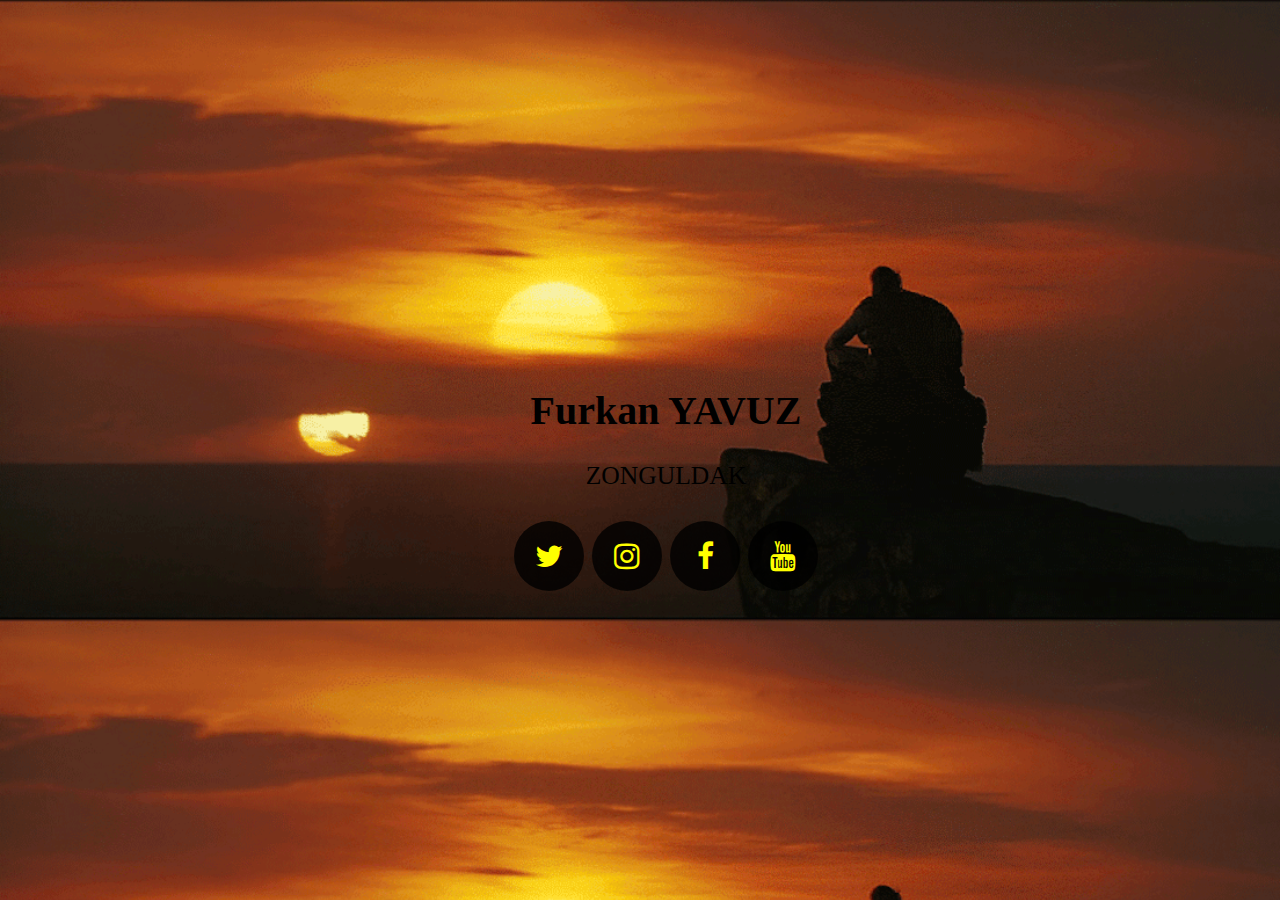
==== index.html @ 8f656e01 "Add files via upload" ====
<!DOCTYPE html>
<html>

    <head>
        <meta charset="utf-8">
        <meta name="viewport" content="width=device=width, inital-scale=1" >
        <link rel="stylesheet" href="https://maxcdn.bootstrapcdn.com/font-awesome/4.7.0/css/font-awesome.min.css">
        <link href="main.css" rel="stylesheet">
        

        <title>Furkan'ın Kişisel İlk Websitesi.</title>
    </head>

    <body id="backgroundBody">
        <div id="textBody">
            <h1 style="font-size: 250%;">Furkan YAVUZ</h1>
            <p style="font-size: 160%;">ZONGULDAK</p>
            <div>
                <a href="https://bit.ly/3pPNdk2" class="fa fa-twitter" target="_blank" rel="noopener noreferrer"></a>
                <a href="https://bit.ly/3rUnQzj" class="fa fa-instagram" target="_blank" rel="noopener noreferrer"></a>
                <a href="http://bit.ly/35eoZbd" class="fa fa-facebook" target="_blank" rel="noopener noreferrer"></a>
                <a href="http://bit.ly/2L3KSDn" class="fa fa-youtube" target="_blank" rel="noopener noreferrer"></a>                                                 
            </div>
        </div>
    </body>
</html>
---- main.css ----
#textBody {
    text-align: center;
    position: absolute;
    top: 40%;
    left: 40%;
    color: black;
}

 #backgroundBody {
 background-repeat: no-repeat;
 background-attachment: fixed;
 background-position: center center;
 background: url(sunsett.gif);
 background-size: cover;
 background-color: white;

}

.fa {
padding: 20px;
font-size: 30px;
width: 30px;
text-align: center;
text-decoration: purple;
margin: 5px 2px;
border-radius: 50%;

background: rgba(0, 0, 0, 0.795);
color: yellow;
}

.fa:hover {
opacity: 0.7;
}
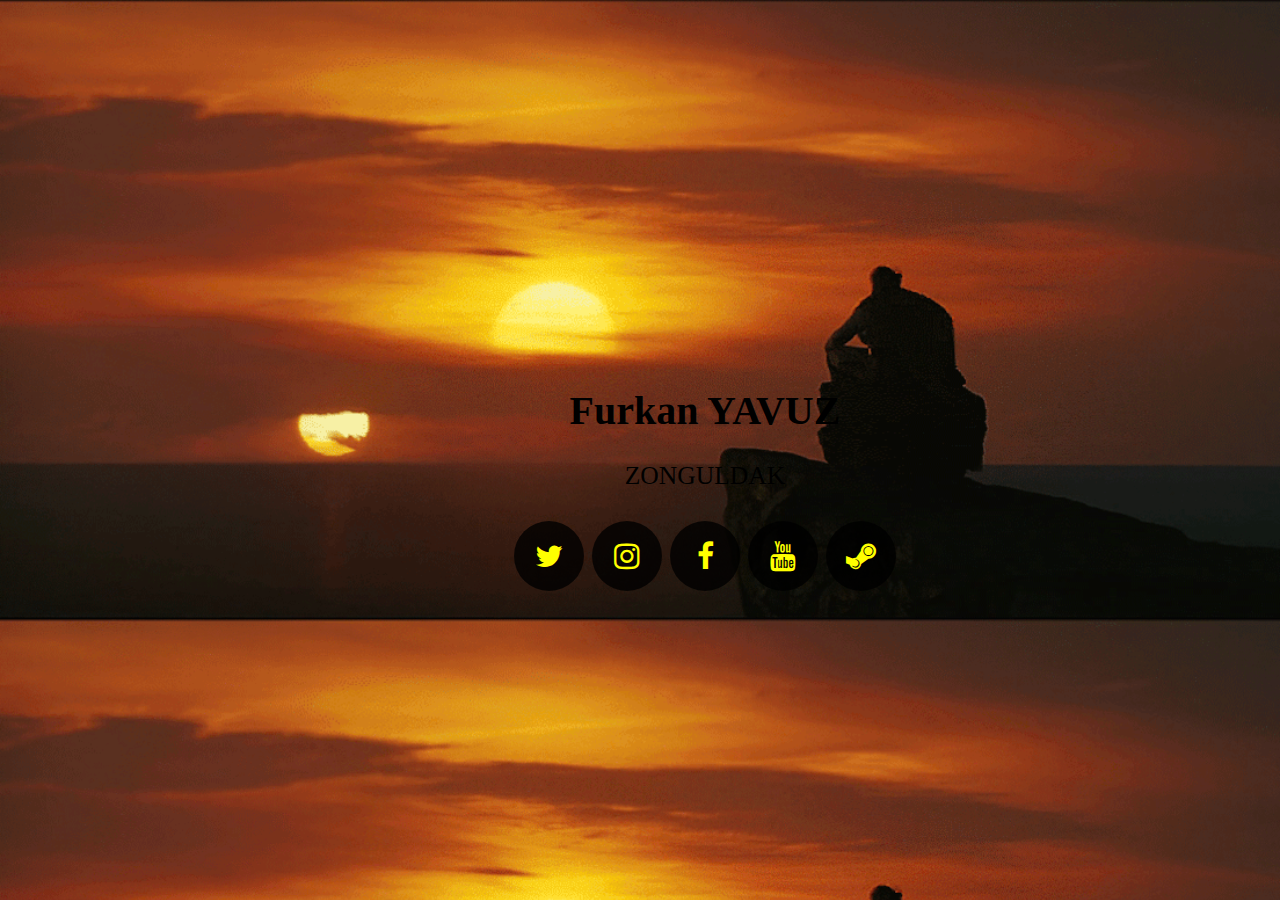
==== commit 4d8a4a3e: "Add files via upload" ====
--- a/index.html
+++ b/index.html
@@ -19,7 +19,8 @@
                 <a href="https://bit.ly/3pPNdk2" class="fa fa-twitter" target="_blank" rel="noopener noreferrer"></a>
                 <a href="https://bit.ly/3rUnQzj" class="fa fa-instagram" target="_blank" rel="noopener noreferrer"></a>
                 <a href="http://bit.ly/35eoZbd" class="fa fa-facebook" target="_blank" rel="noopener noreferrer"></a>
-                <a href="http://bit.ly/2L3KSDn" class="fa fa-youtube" target="_blank" rel="noopener noreferrer"></a>                                                 
+                <a href="http://bit.ly/2L3KSDn" class="fa fa-youtube" target="_blank" rel="noopener noreferrer"></a>
+                <a href="http://bit.ly/35gDyLp" class="fa fa-steam" target="_blank" rel="noopener noreferrer"></a>                                                 
             </div>
         </div>
     </body>
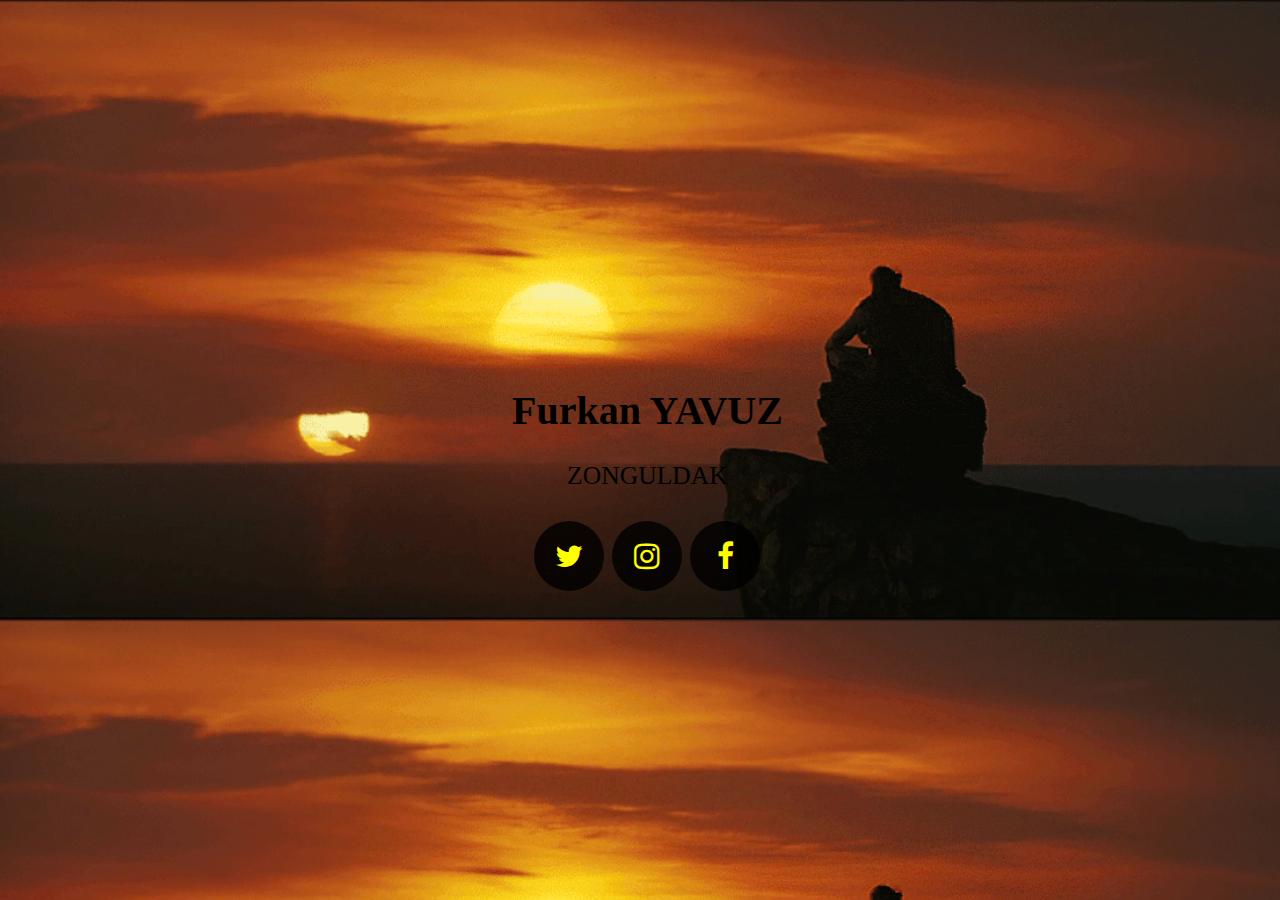
==== commit 46cbe53e: "Add files via upload" ====
--- a/index.html
+++ b/index.html
@@ -18,9 +18,7 @@
             <div>
                 <a href="https://bit.ly/3pPNdk2" class="fa fa-twitter" target="_blank" rel="noopener noreferrer"></a>
                 <a href="https://bit.ly/3rUnQzj" class="fa fa-instagram" target="_blank" rel="noopener noreferrer"></a>
-                <a href="http://bit.ly/35eoZbd" class="fa fa-facebook" target="_blank" rel="noopener noreferrer"></a>
-                <a href="http://bit.ly/2L3KSDn" class="fa fa-youtube" target="_blank" rel="noopener noreferrer"></a>
-                <a href="http://bit.ly/35gDyLp" class="fa fa-steam" target="_blank" rel="noopener noreferrer"></a>                                                 
+                <a href="http://bit.ly/35eoZbd" class="fa fa-facebook" target="_blank" rel="noopener noreferrer"></a>                                                
             </div>
         </div>
     </body>
--- a/main.css
+++ b/main.css
@@ -12,7 +12,7 @@
  background-position: center center;
  background: url(sunsett.gif);
  background-size: cover;
- background-color: white;
+ background-color: whitesmoke;
 
 }
 
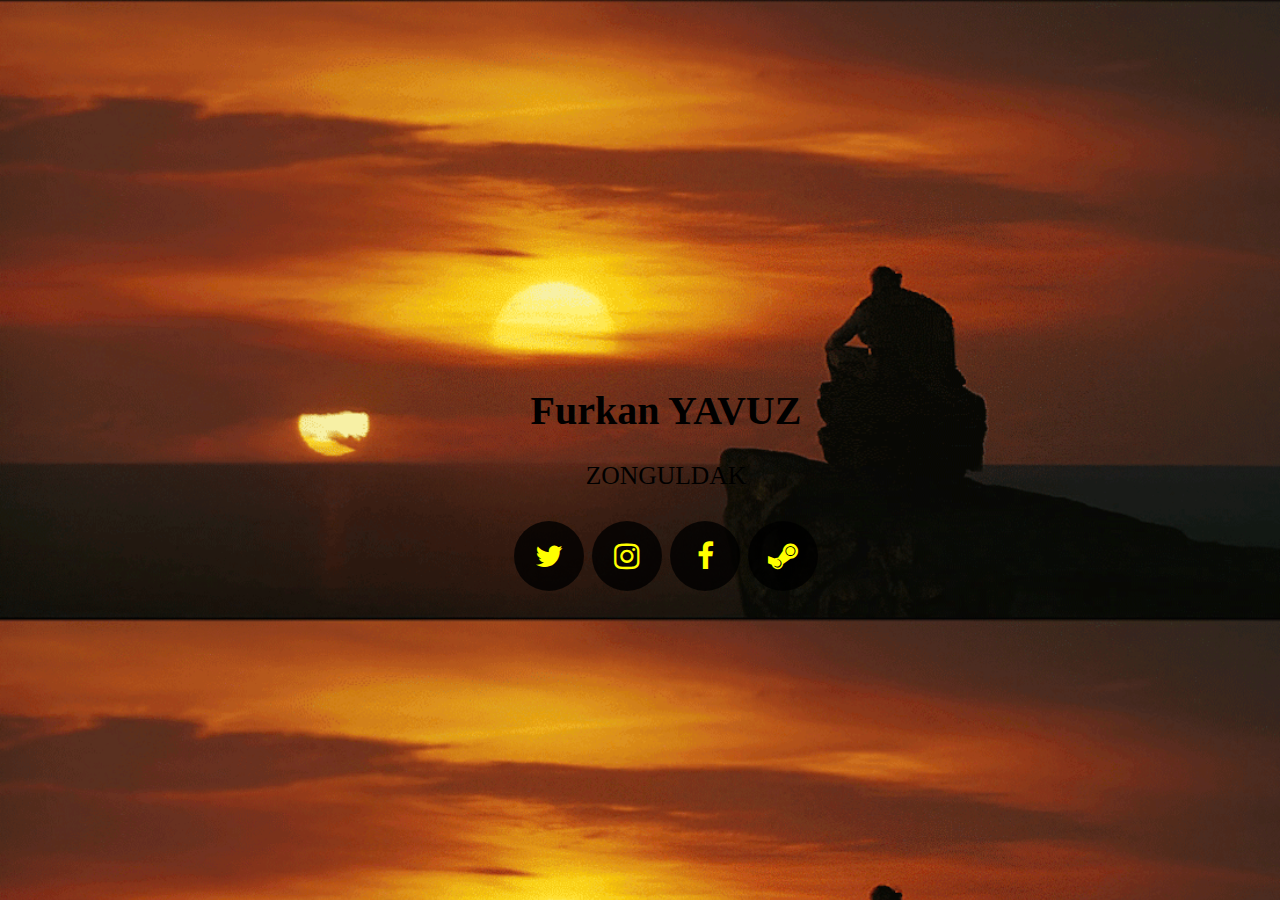
==== commit 5c773564: "Add files via upload" ====
--- a/index.html
+++ b/index.html
@@ -18,7 +18,8 @@
             <div>
                 <a href="https://bit.ly/3pPNdk2" class="fa fa-twitter" target="_blank" rel="noopener noreferrer"></a>
                 <a href="https://bit.ly/3rUnQzj" class="fa fa-instagram" target="_blank" rel="noopener noreferrer"></a>
-                <a href="http://bit.ly/35eoZbd" class="fa fa-facebook" target="_blank" rel="noopener noreferrer"></a>                                                
+                <a href="http://bit.ly/35eoZbd" class="fa fa-facebook" target="_blank" rel="noopener noreferrer"></a>  
+                <a href="https://bit.ly/35gDyLp" class="fa fa-steam" target="_blank" rel="noopener noreferrer"></a>                                              
             </div>
         </div>
     </body>
